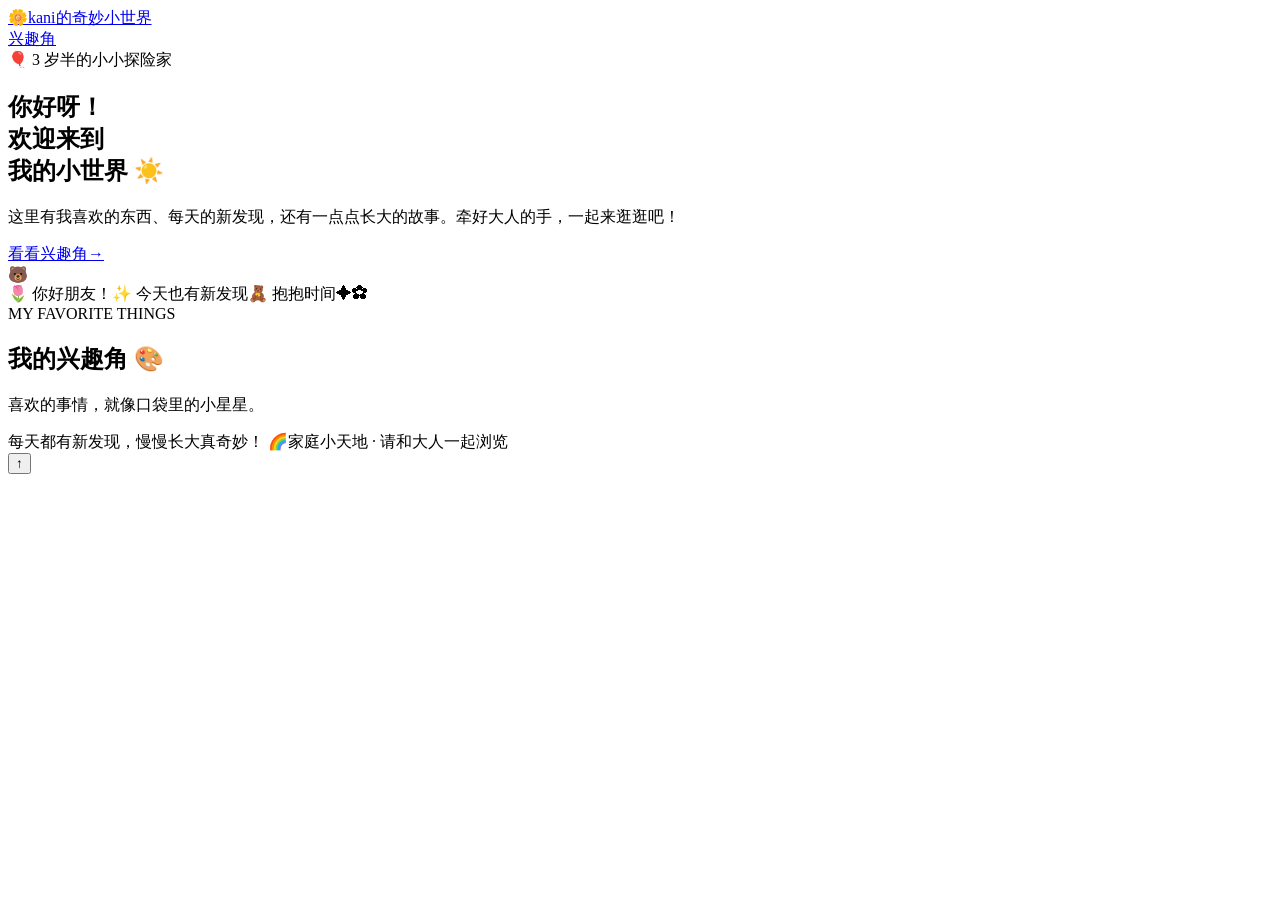
==== outputs/site/index.html @ 74da76bb "Refresh app script after album selector fix" ====
<!doctype html>
<html lang="zh-CN">
<head>
  <meta charset="utf-8"><meta name="viewport" content="width=device-width, initial-scale=1"><meta name="theme-color" content="#fff6f3">
  <title>kani的奇妙小世界</title><link rel="stylesheet" href="/style.css?v=20261014-2"><link rel="stylesheet" href="/admin.css?v=20261014-3">
</head>
<body><div class="wrap">
  <header><a class="brand" href="/"><span class="logo" id="logoEmoji">🌼</span><span id="siteName">kani的奇妙小世界</span></a><nav><a class="bubble" href="#diary" id="navDiary" hidden>成长日记</a><a class="bubble" href="#likes" id="navLikes">兴趣角</a><button id="contentButton" class="bubble account-button" hidden>编辑网站</button><button id="accountButton" class="bubble account-button" hidden>家长登录</button></nav></header>
  <main>
    <section class="hero"><div class="hero-copy"><span class="tag" id="heroBadge">🎈 3 岁半的小小探险家</span><h1><span id="heroLine1">你好呀！</span><br><span id="heroLine2">欢迎来到</span><br><span class="pink" id="heroLine3">我的小世界</span><span id="heroEmoji"> ☀️</span></h1><p id="heroDescription">这里有我喜欢的东西、每天的新发现，还有一点点长大的故事。牵好大人的手，一起来逛逛吧！</p><a class="button" href="#likes"><span id="heroButton">看看兴趣角</span><span>→</span></a></div>
      <div class="scene" aria-label="彩虹、云朵和小熊"><div class="rainbow"></div><div class="cloud"></div><div class="bear" id="heroMascot">🐻</div><span class="float f1" id="float1">🌷 你好朋友！</span><span class="float f2" id="float2">✨ 今天也有新发现</span><span class="float f3" id="float3">🧸 抱抱时间</span><span class="spark sp1">✦</span><span class="spark sp2">✿</span></div>
    </section>
    <div class="info-row" id="profileCards"></div>
    <section id="likes"><div class="head"><div><div class="label" id="likesEyebrow">MY FAVORITE THINGS</div><h2 id="likesTitle">我的兴趣角 🎨</h2></div><p id="likesDescription">喜欢的事情，就像口袋里的小星星。</p></div><div class="grid" id="interestCards"></div></section>
    <section id="diary" hidden><div class="head"><div><div class="label" id="diaryEyebrow">LITTLE GROWING MOMENTS</div><h2 id="diaryTitle">成长日记 📔</h2></div><p id="diaryDescription">把平凡日子里的小小进步，收藏起来。</p></div><div id="diaryArea"></div></section>
  </main>
  <footer><span id="footerLeft">每天都有新发现，慢慢长大真奇妙！ 🌈</span><span id="footerRight">家庭小天地 · 请和大人一起浏览</span></footer>
</div>
<dialog id="authDialog"><form method="dialog" class="dialog-close"><button class="x" aria-label="关闭">×</button></form><div class="dialog-art">🔐</div><h2 id="authTitle">家长登录</h2><p id="authHint" class="muted"></p><form id="authForm"><label id="nameField" hidden>家长称呼<input name="name" autocomplete="name" maxlength="40"></label><label>邮箱<input name="email" type="email" autocomplete="username" maxlength="254" required></label><label>密码<input name="password" type="password" autocomplete="current-password" minlength="12" maxlength="200" required></label><button class="button full" id="authSubmit">登录</button><p id="authError" class="error" role="alert"></p></form></dialog>
<dialog id="contentDialog" class="wide-dialog"><form method="dialog" class="dialog-close"><button class="x" aria-label="关闭">×</button></form><div class="dialog-art">🎨</div><h2>编辑网站</h2><p class="muted">网站内容、成长日记和音乐音源都可以在这里管理。</p><nav class="admin-tabs" role="tablist" aria-label="后台管理分类"><button type="button" role="tab" data-admin-tab="content" aria-selected="true" class="active">网站内容</button><button type="button" role="tab" data-admin-tab="diary" aria-selected="false">成长日记</button><button type="button" role="tab" data-admin-tab="music" aria-selected="false">音乐音源</button></nav><section id="adminContentPanel"><section class="backup-tools"><strong>家庭数据备份</strong><p>备份包含成长日记、网站设置和兴趣卡片里的媒体文件，不包含家长密码。</p><div><a class="backup-button" href="/api/backup">下载完整备份</a><button class="backup-button" id="chooseRestoreBackup" type="button">从备份恢复</button><input id="restoreBackupInput" type="file" accept=".tar.gz,application/gzip" hidden></div><small>恢复会覆盖当前日记、页面设置和媒体文件，家长账号密码保持不变。</small></section><form id="contentForm"><div id="contentEditor" class="content-editor"></div><div class="form-actions"><button class="button" type="submit">保存首页内容</button><span id="contentStatus" class="status" role="status"></span></div></form></section><section id="adminDiaryPanel" hidden><div class="diary-admin-heading"><div><strong>成长日记管理</strong><small>笔记本对访客公开；仅家长可在这里添加、修改或删除记录。</small></div><button type="button" class="button" id="addDiaryRecord">＋ 添加一条记录</button></div><div id="diaryAdminList" class="diary-admin-list"></div><div id="recordEditorMount"></div></section><section id="adminMusicPanel" hidden><div class="music-admin"><div class="music-admin-heading"><div><strong>配置在线音乐与故事来源</strong><small>填写服务器可访问的 Meting API 兼容服务。LX Music 桌面客户端地址和自定义脚本不能直接给网站访客播放。</small></div><button type="button" class="backup-button" id="addMusicSource">＋ 添加音源</button></div><div id="musicSourceList" class="music-source-list"></div><div class="music-admin-actions"><button type="button" class="backup-button" id="saveMusicSources">保存音源设置</button><span id="musicAdminStatus" class="status" role="status"></span></div><p class="editor-hint">音源地址和密钥保存在本机服务器，不会显示给访客，也不会放进网站备份。不同平台的可用曲目和播放限制由音源服务决定。</p></div></section></dialog>
<dialog id="diaryLightbox" aria-label="成长记录相册大图预览"><div class="lightbox-shell"><button type="button" id="lightboxClose" class="lightbox-close" aria-label="关闭大图">×</button><div id="lightboxStage" class="lightbox-stage"></div><button type="button" id="lightboxPrevious" class="lightbox-nav lightbox-previous" aria-label="上一张">‹</button><button type="button" id="lightboxNext" class="lightbox-nav lightbox-next" aria-label="下一张">›</button><div class="lightbox-footer"><span id="lightboxCaption"></span><span id="lightboxCounter"></span></div></div></dialog>
<button id="backToTop" class="back-to-top" type="button" aria-label="回到顶部" title="回到顶部">↑</button>
<script src="/app.js?v=20261014-3" defer></script>
</body></html>
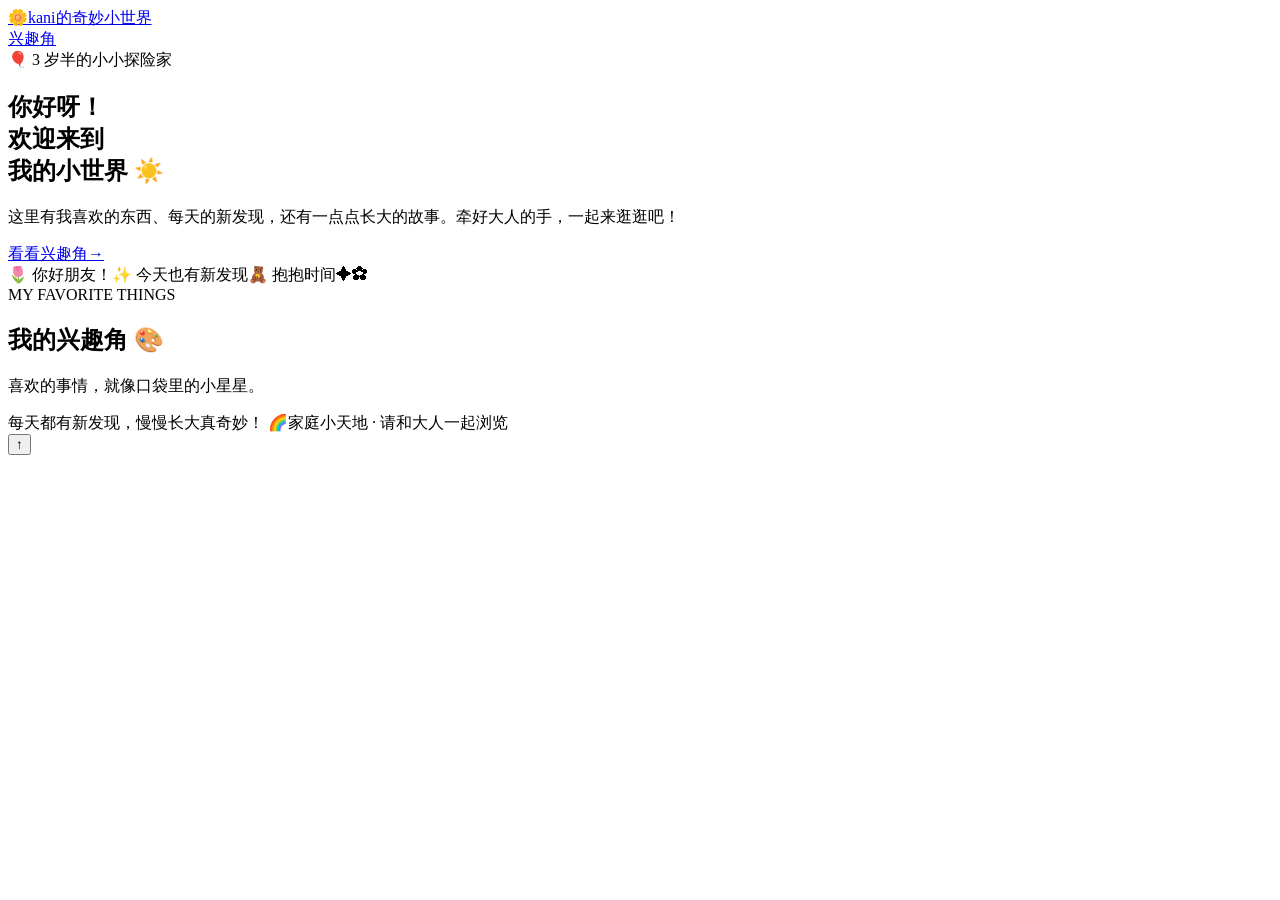
==== commit 00bdeee7: "Prevent default bear flash before saved avatar loads" ====
--- a/outputs/site/index.html
+++ b/outputs/site/index.html
@@ -2,13 +2,13 @@
 <html lang="zh-CN">
 <head>
   <meta charset="utf-8"><meta name="viewport" content="width=device-width, initial-scale=1"><meta name="theme-color" content="#fff6f3">
-  <title>kani的奇妙小世界</title><link rel="stylesheet" href="/style.css?v=20261014-2"><link rel="stylesheet" href="/admin.css?v=20261014-3">
+  <title>kani的奇妙小世界</title><link id="siteFavicon" rel="icon" type="image/svg+xml"><link rel="stylesheet" href="/style.css?v=20261014-2"><link rel="stylesheet" href="/admin.css?v=20261014-3">
 </head>
 <body><div class="wrap">
   <header><a class="brand" href="/"><span class="logo" id="logoEmoji">🌼</span><span id="siteName">kani的奇妙小世界</span></a><nav><a class="bubble" href="#diary" id="navDiary" hidden>成长日记</a><a class="bubble" href="#likes" id="navLikes">兴趣角</a><button id="contentButton" class="bubble account-button" hidden>编辑网站</button><button id="accountButton" class="bubble account-button" hidden>家长登录</button></nav></header>
   <main>
     <section class="hero"><div class="hero-copy"><span class="tag" id="heroBadge">🎈 3 岁半的小小探险家</span><h1><span id="heroLine1">你好呀！</span><br><span id="heroLine2">欢迎来到</span><br><span class="pink" id="heroLine3">我的小世界</span><span id="heroEmoji"> ☀️</span></h1><p id="heroDescription">这里有我喜欢的东西、每天的新发现，还有一点点长大的故事。牵好大人的手，一起来逛逛吧！</p><a class="button" href="#likes"><span id="heroButton">看看兴趣角</span><span>→</span></a></div>
-      <div class="scene" aria-label="彩虹、云朵和小熊"><div class="rainbow"></div><div class="cloud"></div><div class="bear" id="heroMascot">🐻</div><span class="float f1" id="float1">🌷 你好朋友！</span><span class="float f2" id="float2">✨ 今天也有新发现</span><span class="float f3" id="float3">🧸 抱抱时间</span><span class="spark sp1">✦</span><span class="spark sp2">✿</span></div>
+      <div class="scene" aria-label="彩虹、云朵和小熊"><div class="rainbow"></div><div class="cloud"></div><div class="bear" id="heroMascot"></div><span class="float f1" id="float1">🌷 你好朋友！</span><span class="float f2" id="float2">✨ 今天也有新发现</span><span class="float f3" id="float3">🧸 抱抱时间</span><span class="spark sp1">✦</span><span class="spark sp2">✿</span></div>
     </section>
     <div class="info-row" id="profileCards"></div>
     <section id="likes"><div class="head"><div><div class="label" id="likesEyebrow">MY FAVORITE THINGS</div><h2 id="likesTitle">我的兴趣角 🎨</h2></div><p id="likesDescription">喜欢的事情，就像口袋里的小星星。</p></div><div class="grid" id="interestCards"></div></section>
